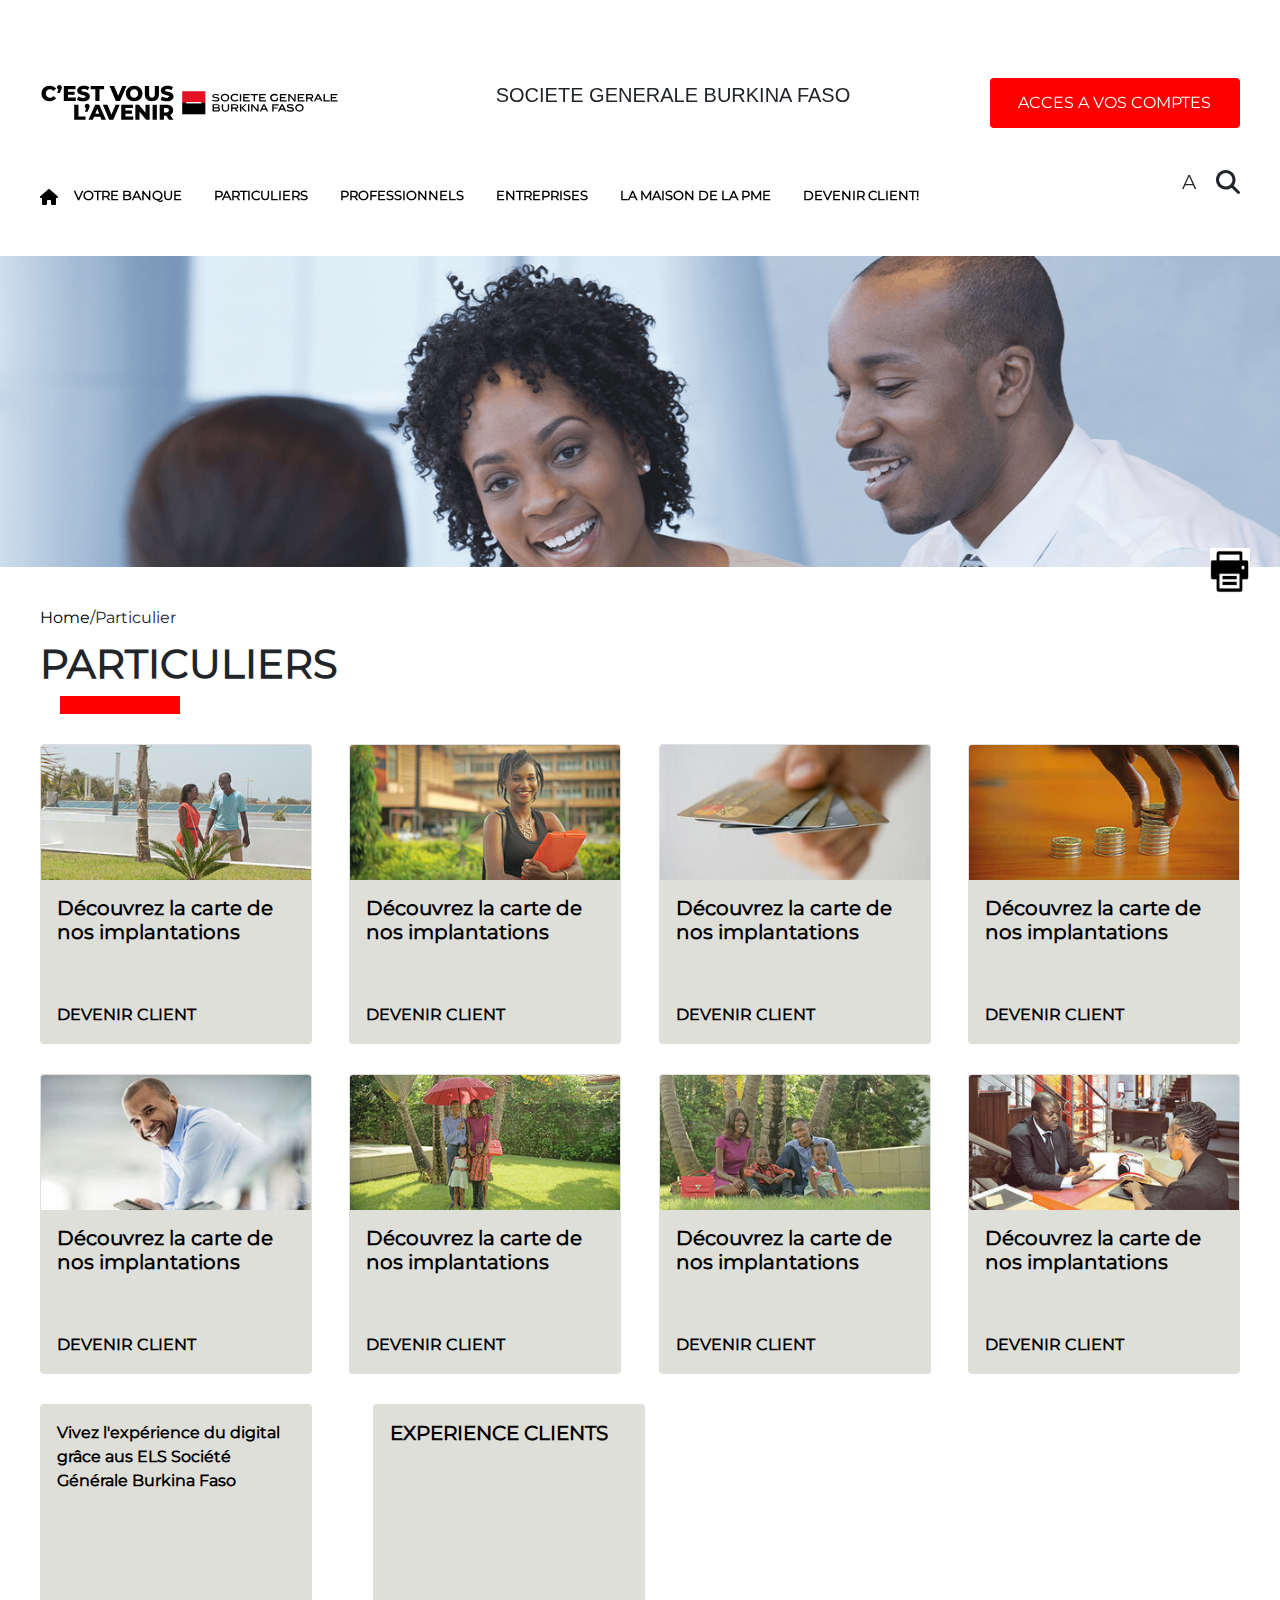
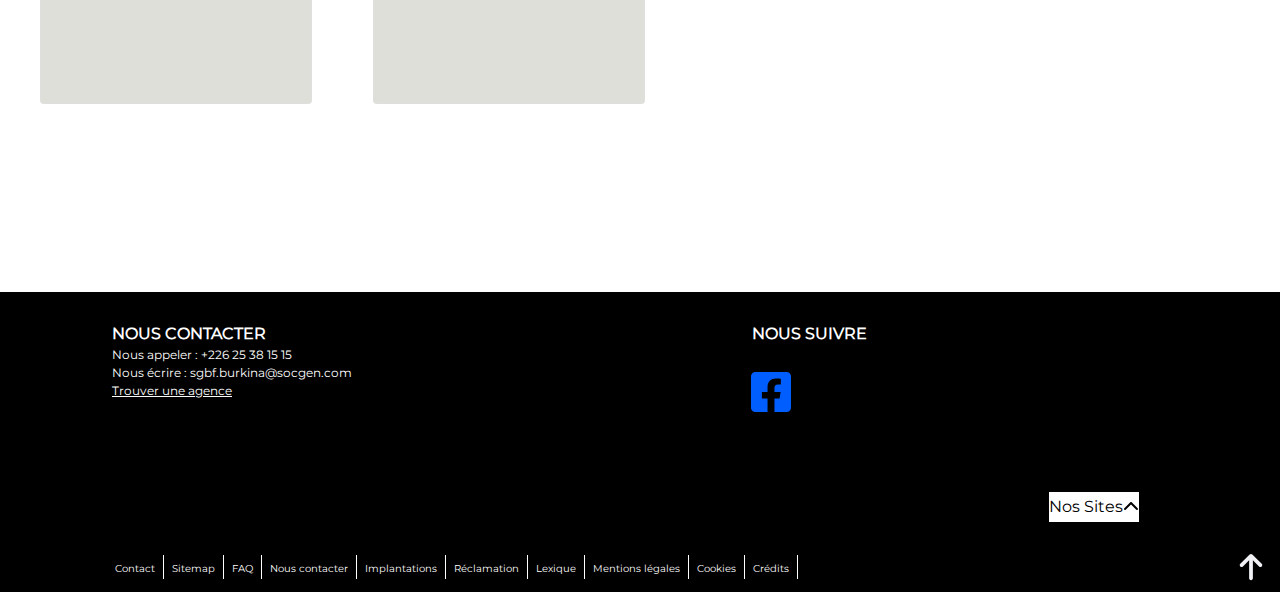
==== pages/pages/particulier.html @ 373e3e8f "fini à 99%" ====
<!DOCTYPE html>
<html lang="en">

<head>
    <meta charset="UTF-8">
    <meta http-equiv="X-UA-Compatible" content="IE=edge">
    <meta name="viewport" content="width=device-width, initial-scale=1.0">
    <link rel="stylesheet" href="../css/bootstrap.min.css">
    <link rel="stylesheet" href="../css/style.css">
    <link rel="stylesheet" href="../css/all.css">
    <script src="../js/bootstrap.bundle.js"></script>
    <script src="../js/all.js"></script>
    <title>sgbf</title>
</head>

<body>
    <!-- <div class="container-fluid margeur "> -->
    <div class="CorpPage1">
        <section class="entete">
            <header>
                <nav class="navbar bg-body-tertiary HautNav">
                    <div class="row">
                        <a class="navbar-brand" href="#">
                            <img src="../images/logo.svg" alt="logo" width="300" height="100"
                                class="d inline-block align-text top">
                        </a>
                    </div>
                    <div class="contenair row-sm-3 row-xs-9">
                        <p class="faso">SOCIETE GENERALE BURKINA FASO</p>
                    </div>
                    <button type="button" class="btn btn-danger">ACCES A VOS COMPTES</button>
                </nav>

                <nav class=" PositionListLien navbar bg-white" data-bs-theme="dark">
                    <ul class="nav"> <a href="../../index.html">
                            <a href="../../index.html">
                            <i class=" HomeIco fa-solid fa-house" style="color: #000000;"></i></a>
                            <a class="nav-link active lj" aria-current="page" href="VotreBanque.html">VOTRE BANQUE</a>
                            <a class="nav-link" href="#">PARTICULIERS</a>
                            <a class="nav-link " href="#">PROFESSIONNELS</a>
                            <a class="nav-link" href="#">ENTREPRISES</a>
                            <a class="nav-link" href="#">LA MAISON DE LA PME</a>
                            <a class="nav-link" href="#">DEVENIR CLIENT!</a>
                    </ul>
                    <div class="lettre">
                        <h5>A</h5>
                        <i class=" Loup fa-solid fa-magnifying-glass fa-xl"></i>
                    </div>
                </nav>
            </header>
        </section>

    </div>

    <img class="ImagesCaroussel" src="../images/csm_particulier_1_8bea0580a9_optimized.png" alt="">
    <img class="print" src="../images/print.png" alt="">

    <section class="CmpletCorps">
        <div class="CorpPage">
            <div class="DivAdressPage"><a class="LienAdr" href="#">Home</a>/Particulier</div>
            <h1 class="PrtclrTxt"> PARTICULIERS</h1>
            <div class="TraiRouge"> </div>
            <div class="Cardes">
                <a class="LienCards" href="">
                    <div class="card MargeurCardes" style="width: 17rem;">
                        <img src="../images/csm_vignette_BAQ_par_03_569d56d8b8_optimized.jpg"
                            class="card-img-top TailImDeCard" alt="...">
                        <div class="card-body EspaceMotCard">
                            <h5 class="card-title TitreCards ">Découvrez la carte de nos implantations</h5>
                            <p class="card-text">DEVENIR CLIENT</p>
                        </div>
                    </div>
                </a>
                <a class="LienCards" href="">
                    <div class="card MargeurCardes" style="width: 17rem;">
                        <img src="../images/csm_vignette_packages_5dc27328cb_optimized.jpg"
                            class="card-img-top TailImDeCard" alt="...">
                        <div class="card-body EspaceMotCard">
                            <h5 class="card-title TitreCards ">Découvrez la carte de nos implantations</h5>
                            <p class="card-text">DEVENIR CLIENT</p>
                        </div>
                    </div>
                </a>
                <a class="LienCards" href="">
                    <div class="card MargeurCardes" style="width: 17rem;">
                        <img src="../images/csm_vignette_cb_a0e869801f_optimized.jpg" class="card-img-top TailImDeCard"
                            alt="...">
                        <div class="card-body EspaceMotCard">
                            <h5 class="card-title TitreCards ">Découvrez la carte de nos implantations</h5>
                            <p class="card-text">DEVENIR CLIENT</p>
                        </div>
                    </div>
                </a>
                <a class="LienCards" href="">
                    <div class="card MargeurCardes" style="width: 17rem;">
                        <img src="../images/csm_vignette_epargnes_placements_8bd80489ce_optimized.jpg"
                            class="card-img-top TailImDeCard" alt="...">
                        <div class="card-body EspaceMotCard">
                            <h5 class="card-title TitreCards ">Découvrez la carte de nos implantations</h5>
                            <p class="card-text">DEVENIR CLIENT</p>
                        </div>
                    </div>
                </a>
                <a class="LienCards" href="">
                    <div class="card MargeurCardes" style="width: 17rem;">
                        <img src="../images/csm_vignette_votre_banque_01_f80ef29a4c_optimized.jpg"
                            class="card-img-top TailImDeCard" alt="...">
                        <div class="card-body EspaceMotCard">
                            <h5 class="card-title TitreCards ">Découvrez la carte de nos implantations</h5>
                            <p class="card-text">DEVENIR CLIENT</p>
                        </div>
                    </div>
                </a>
                <a class="LienCards" href="">
                    <div class="card MargeurCardes" style="width: 17rem;">
                        <img src="../images/csm_vignette_produits_assurance_e7a4951dca_optimized.jpg"
                            class="card-img-top TailImDeCard" alt="...">
                        <div class="card-body EspaceMotCard">
                            <h5 class="card-title TitreCards ">Découvrez la carte de nos implantations</h5>
                            <p class="card-text">DEVENIR CLIENT</p>
                        </div>
                    </div>
                </a>
                <a class="LienCards" href="">
                    <div class="card MargeurCardes" style="width: 17rem;">
                        <img src="../images/csm_vignette_credits_4d2683923a_optimized.jpg"
                            class="card-img-top TailImDeCard" alt="...">
                        <div class="card-body EspaceMotCard">
                            <h5 class="card-title TitreCards ">Découvrez la carte de nos implantations</h5>
                            <p class="card-text">DEVENIR CLIENT</p>
                        </div>
                    </div>
                </a>
                <a class="LienCards" href="">
                    <div class="card MargeurCardes" style="width: 17rem;">
                        <img src="../images/csm_vignette_espace_premiers_cd68d1f3e8_optimized.jpg"
                            class="card-img-top TailImDeCard" alt="...">
                        <div class="card-body EspaceMotCard">
                            <h5 class="card-title TitreCards ">Découvrez la carte de nos implantations</h5>
                            <p class="card-text">DEVENIR CLIENT</p>
                        </div>
                    </div>
                </a>
                <div class="CardIsole2">
                    <a class="LienCards" href="">
                        <div class="card MargeurCardes" style="width: 17rem;">
                            <div class="card-body EspaceMotCard">
                                <p class="card-text">Vivez l'expérience du digital grâce aus ELS
                                    Société Générale Burkina Faso
                                </p>

                            </div>
                        </div>
                    </a>
                    <a class="LienCards" href="">
                        <div class="card MargeurCardes" style="width: 17rem;">
                            <div class="card-body EspaceMotCard">
                                <h5 class="card-text"> <strong>EXPERIENCE CLIENTS</strong></h5>

                            </div>
                        </div>
                    </a>
                </div>

            </div>



        </div>
    </section>
    </div>



    <div class="bas">
        <div class="Ligne1Footer">
            <div class="DivContacter">
                <ul>
                    <li class="Nous">NOUS CONTACTER</li>
                    <li class="txtFotter">Nous appeler : +226 25 38 15 15</li>
                    <li class="txtFotter">Nous écrire : sgbf.burkina@socgen.com</li>
                    <li class="txtFotter"><a class="txtFotter" href="#">Trouver une agence</a></li>
                </ul>


            </div>
            <div class="DivSuivre">
                <P class="Nous">NOUS SUIVRE</P>
                <i class="fa-brands fa-square-facebook face" style="color: #005eff;"></i>

            </div>
        </div>
        <div class="DerniereLigne">
            <img class="foot" src="images/logoFooter (1).svg" alt="">
            <a class="txt" href="">
                <div class="nos">Nos Sites <i class="fa-solid fa-chevron-up"></i></div>
            </a>

        </div>
        <div class="DerniereLigne2">
            <div class="PourTrais"> <a class="LienDern" href="#"> Contact </a></div>
            <div class="PourTrais"> <a class="LienDern" href="#"> Sitemap </a></div>
            <div class="PourTrais"> <a class="LienDern" href="#">FAQ</a></div>
            <div class="PourTrais"> <a class="LienDern" href="#">Nous contacter</a></div>
            <div class="PourTrais"> <a class="LienDern" href="#">Implantations</a></div>
            <div class="PourTrais"> <a class="LienDern" href="#">Réclamation</a></div>
            <div class="PourTrais"> <a class="LienDern" href="#">Lexique </a></div>
            <div class="PourTrais"> <a class="LienDern" href="#">Mentions légales </a></div>
            <div class="PourTrais"> <a class="LienDern" href="#"> Cookies </a></div>
            <div class="PourTrais"> <a class="LienDern" href="#"> Crédits </a></div>
            <i class="arr fa-solid fa-arrow-up" style="color: #f0f2f5;"></i>
        </div>
    </div>










    <!-- FIN DU CORPS DE LA PAGE -->
    </div>
    </div>
</body>

</html>
---- pages/css/style.css ----
*{
    padding: 0;
    margin: 0;
    font-family: monstera;
}
.margeur{
    padding: 0;
    margin: 0;
}
.CorpPage1{
    z-index: 10;
    position: sticky;
    top: -130px;
    margin: 40px;
    display: flex;
    flex-direction: column;
    justify-content: center;
    align-items: center;
}
.CorpPage{
    margin: 40px;
    display: flex;
    flex-direction: column;
    justify-content: center;
    align-items: center;
}
.HomeIco{
    position: relative;
    top: 8px;
}
.CmpletCorps{
    position: relative;
    bottom: 48px;
}
@font-face {
    font-family: monstera;
    src: url(../Montserrat/static/Montserrat-Regular.ttf);
}
.faso{
    
    font-family: "SourceSansPro",Arial,sans-serif;
    font-size: 20px;    
}
.btn{
background-color: red;
color: white;
width: 250px;
height: 50px;
border: none; 
bottom: 15px;
}
.HautNav{
    width: 100%;
    display: flex;
    flex-direction: row;
    align-items: center;
    justify-content: space-between;
}
.nav{
    display: flex;
   justify-content: space-between;
   justify-content: center;
}
header{
    /* background-color: rgba(26, 219, 219, 0.551); */
    display: flex;
    flex-direction: column;
    justify-content: center;
}
.HautNav{
    width: 100%;
    display: flex;
    flex-direction: row;
    align-items: center;
    justify-content: space-between;
}
.nav-link{
    text-decoration: none;
    color: black;
    font-weight: bolder;
    font-size: 13px;
    position: relative;
    
}
.PositionListLien{
    height: 60px;
    width: 100%;
    position: relative;
    /* top: 10px; */
}


.lettre{
    position: relative;
    
    display: flex;
    bottom:10px ;
    align-items: center;
    gap: 20px;
}
.Loup{
    position: relative;
    bottom: 4px;
}
.row{
    position: relative;
    
}

.entete{
    z-index: 10;
        width: 100%;
        position: sticky;
        top: -130px;
        align-items: center;
    }
.ImagesCaroussel{
    width: 100%;
    position: relative;
    bottom: 10px;
}
.print{
    width: 40px;
    height: 47px;
    position: relative;
    left: 1210px;
    bottom: 29px;
}
.Cardes{
    width: 100%;
display: flex;
flex-wrap: wrap;
flex-direction: row;
justify-content: space-between;
}
.TailImDeCard{
height: 140px;
}
.TitreCards{
    height: 54px;
    font-weight: 900;
}
.EspaceMotCard{
    background-color: rgb(223, 223, 218);
    display: flex;
    flex-direction: column;
    gap: 45px;
}

.LienCards{
    text-decoration: none;
    color: black;
    font-weight: 900;
}
.ContenantBtonNew{
    display: flex;
    flex-direction: column;
}

.BtnNew{
    width: 100px;
    border-radius: 0px;
}
.Chiffre{
    font-size: 50px;
}
.DivDate{
display: flex;
flex-direction: column;
align-items: end;
width: fit-content;
}
.Moi{
    position: relative;
    bottom: 15px;
}
.Change{
    background-color: rgb(223, 223, 218);
}
.LigneCarte{
    position: relative;
    top: 30px;
    display: flex;
    flex-direction: row;
    gap: 25px;
}
.cardtext{
 font-weight: 900;
}
.Carte{
    
    width: 730px;
    height: 230px;

}
.Rugbytxt{
    width: 95%;
    font-weight: 100;
    text-align: left;
    font-size: 14px;
    position: relative;
    bottom: 15px;
}
.LigneCalcul{
    position: relative;
    top: 60px;
}
.bas{
width: 100%;
height: 300px;
background-color: black;
position: relative;
top: 100px;
}
.Ligne1Footer{
    display: flex;
    justify-content: space-between;
    width: 75%;
    height: fit-content;
    position: relative;
    top: 30px;
    left: 80px;
}
.DivContacter{
    display: flex;
    flex-direction: column;
    justify-content: left;
    width: 30%;
    height:fit-content;
    color: white;
}
.DivSuivre{
    display: flex;
    justify-content: left;
    width: 25%;
    height:100%;
    color: white;
}
.Nous{
    font-weight: bold;
    list-style: none;
}
.txtFotter{
    list-style: none;
    color: white;
    font-size: 12px;
}

/* AJOUT */


.PrtclrTxt{
    font-weight: bold;
    width: 100%;
    position: relative;
    
}
.DivAdressPage{
    width: 100%;
    position: relative;
    bottom: 10px;
}
.TraiRouge{
    position: relative;
    right: 520px;
    width: 120px;
    background-color: red;
    height: 18px;
}
.LienAdr{
text-decoration: none;
color: black;
}
.MargeurCardes{
    margin-top: 30px;
    height: 300px;
}
.CardIsole2{
    display: flex;
    flex-direction: row;
    gap: 61px;
}.bas{
    width: 100%;
    height: 300px;
    background-color: black;
    position: relative;
    top: 100px;
    }
    .Ligne1Footer{
        display: flex;
        justify-content: space-between;
        width: 75%;
        height: fit-content;
        position: relative;
        top: 30px;
        left: 80px;
    }
    .DivContacter{
        display: flex;
        flex-direction: column;
        justify-content: left;
        width: 30%;
        height:fit-content;
        color: white;
    }
    .DivSuivre{
        display: flex;
        flex-direction: column;
        justify-content: left;
        width: 30%;
        height:100%;
        /* background-color: chartreuse; */
        color: white;
    }
    .Nous{
        font-weight: bold;
        list-style: none;
        font-size: 18;
    }
    .txtFotter{
        list-style: none;
        color: white;
        font-size: 12px;
    }
    .face{
        position: relative;
        right:1px;
        width: 40px;
        height: 60px;
    }
    .DerniereLigne{
        display: flex;
        align-items: center;
        justify-content: space-between;
        width: 80%;
        height:50px ;
        /* background-color: chartreuse; */
        position: relative;
        top:90px ;
        left: 115px;
    }
    .foot{
     position: relative;
     
    }
    .nos{
        background-color: white;
        width:90px;
        height: 30px;
        color:black;
        display: flex ;
        align-items: center;
    }
    .txt{
        text-decoration: none;
    }
    
    .DerniereLigne2{
        display: flex;
        align-items: center;
        gap: 8px;
        width: 90%;
        height:50px ;
        
        position: relative;
        top:100px ;
        left: 115px;
    }
    .PourTrais{
        border-right-style: solid;
        border-color: white;
        padding-right: 8px;
        border-width: 1px;
    
    }
    .LienDern{
        color: white;
        text-decoration: none;
        font-size: 10px;
    }
    .arr{
        position: relative;
        left:430px ;
        width:30px ;
        height:30px ;
    }
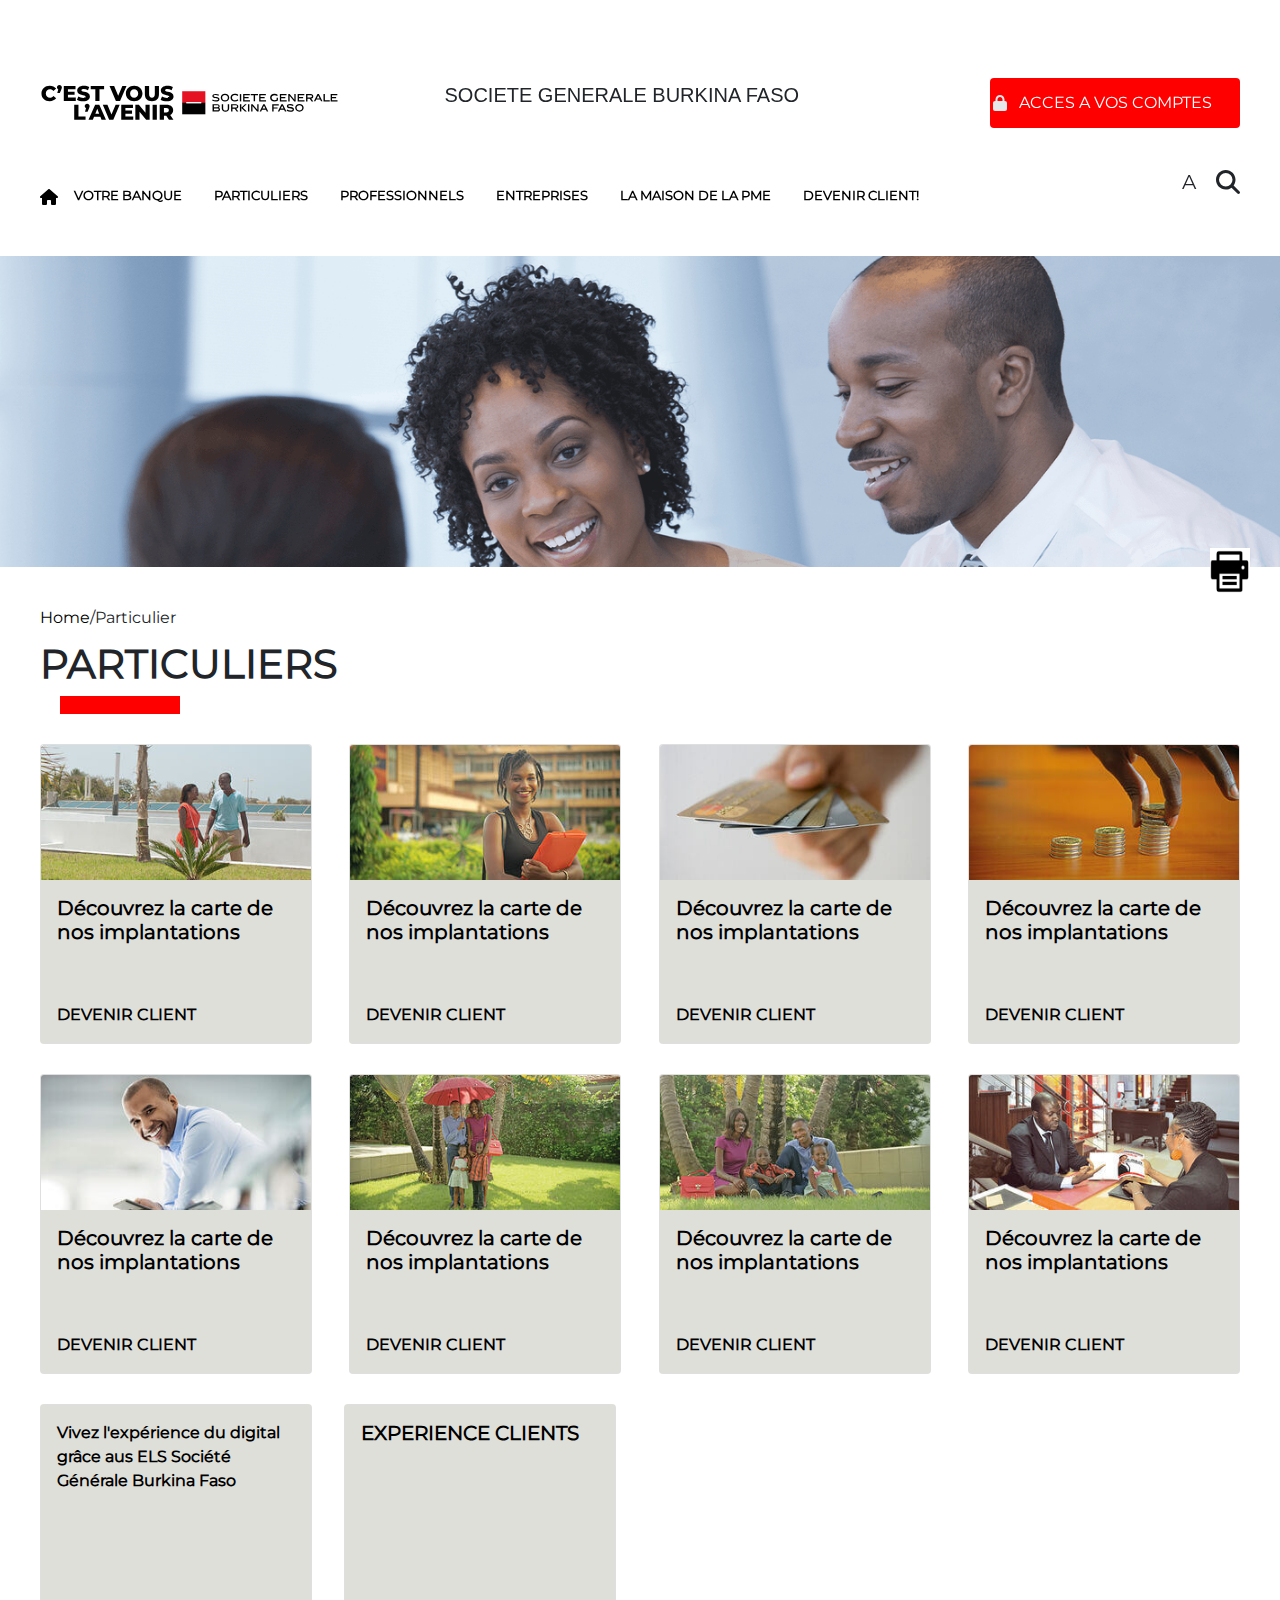
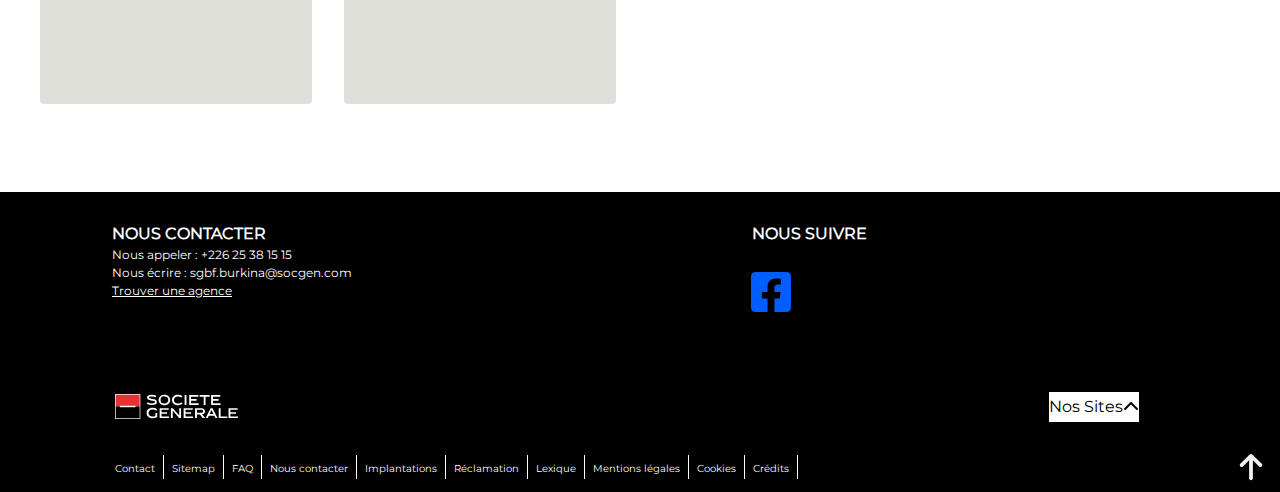
==== commit ab6c7bb1: "final" ====
--- a/pages/pages/particulier.html
+++ b/pages/pages/particulier.html
@@ -28,6 +28,7 @@
                     <div class="contenair row-sm-3 row-xs-9">
                         <p class="faso">SOCIETE GENERALE BURKINA FASO</p>
                     </div>
+                    <i class="fa-solid fa-lock cdna" style="color: #e6e7ea;"></i>
                     <button type="button" class="btn btn-danger">ACCES A VOS COMPTES</button>
                 </nav>
 
@@ -191,7 +192,7 @@
             </div>
         </div>
         <div class="DerniereLigne">
-            <img class="foot" src="images/logoFooter (1).svg" alt="">
+            <img class="foot" src="../../images/logoFooter (1).svg" alt="">
             <a class="txt" href="">
                 <div class="nos">Nos Sites <i class="fa-solid fa-chevron-up"></i></div>
             </a>
--- a/pages/css/style.css
+++ b/pages/css/style.css
@@ -179,19 +179,17 @@
 }
 .LigneCarte{
     position: relative;
-    top: 30px;
+    top: 40px;
     display: flex;
     flex-direction: row;
-    gap: 25px;
+    gap: 40px;
 }
 .cardtext{
  font-weight: 900;
 }
-.Carte{
-    
-    width: 730px;
-    height: 230px;
-
+.cdna{
+    position: relative;
+    left: 105px;
 }
 .Rugbytxt{
     width: 95%;
@@ -278,13 +276,13 @@
 .CardIsole2{
     display: flex;
     flex-direction: row;
-    gap: 61px;
+    gap: 32px;
 }.bas{
     width: 100%;
     height: 300px;
     background-color: black;
     position: relative;
-    top: 100px;
+    top: 0px;
     }
     .Ligne1Footer{
         display: flex;
